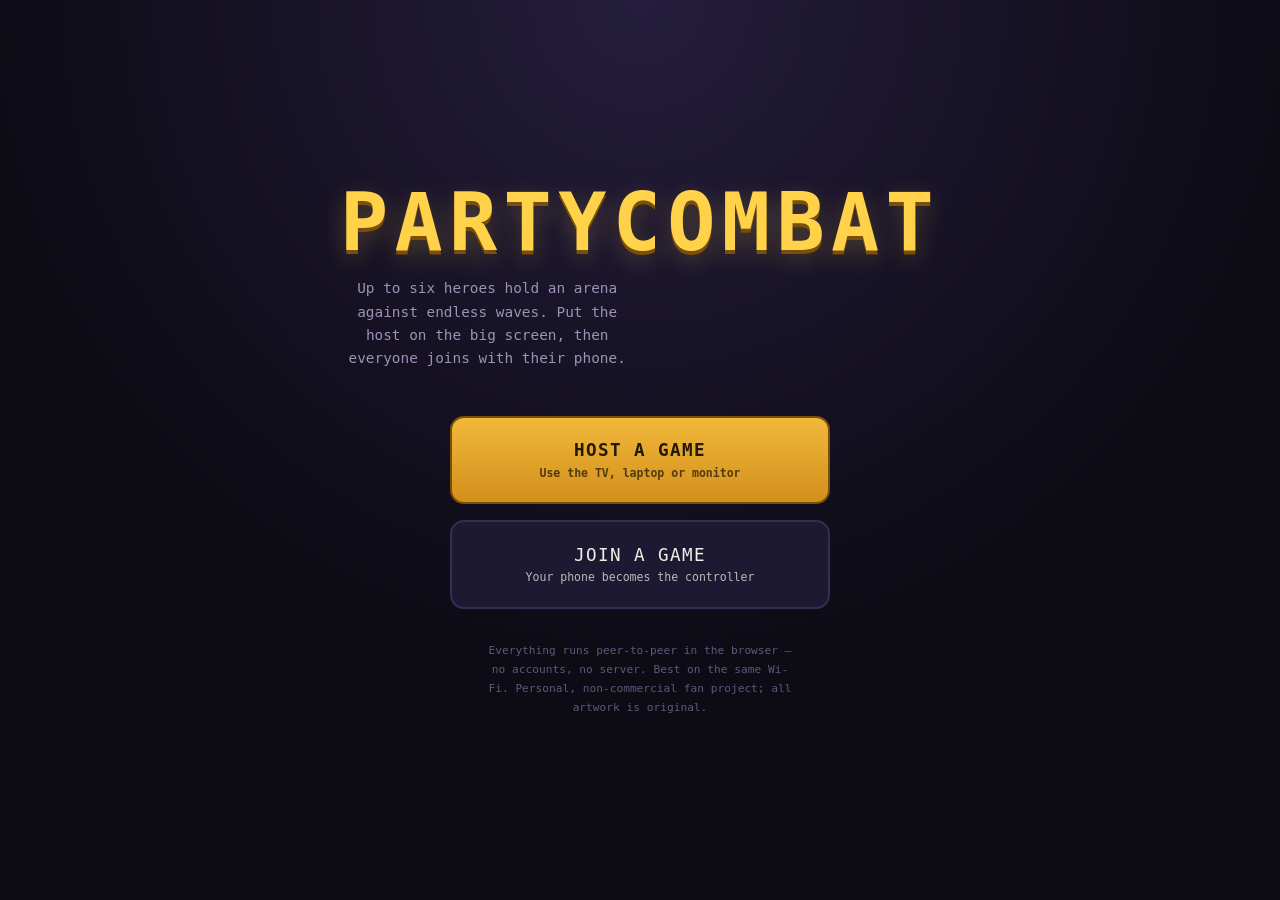
==== index.html @ c1c1633e "Add Partycombat: six-player co-op wave defence for GitHub Pages A Jackbox-style party game. The host" ====
<!doctype html>
<html lang="en">
  <head>
    <meta charset="utf-8" />
    <meta name="viewport" content="width=device-width, initial-scale=1, viewport-fit=cover" />
    <title>Partycombat</title>
    <meta name="description" content="A six-player couch co-op wave defence game. One screen hosts, everyone else plays on their phone." />
    <link rel="stylesheet" href="css/common.css" />
    <style>
      .wrap {
        min-height: 100%;
        display: flex;
        flex-direction: column;
        align-items: center;
        justify-content: center;
        gap: 2rem;
        padding: 2rem 1.25rem;
        text-align: center;
      }
      .logo {
        font-size: clamp(2.5rem, 9vw, 5rem);
        line-height: 1;
        color: var(--gold);
        text-shadow: 0 4px 0 #7a4f08, 0 8px 24px rgba(255, 210, 74, 0.25);
      }
      .tag {
        color: var(--muted);
        max-width: 34ch;
        line-height: 1.6;
        font-size: 0.9rem;
      }
      .choices {
        display: grid;
        gap: 1rem;
        width: min(100%, 380px);
      }
      .choices a {
        text-decoration: none;
      }
      .big {
        display: block;
        width: 100%;
        padding: 1.4rem;
        font-size: 1.1rem;
        border-radius: 14px;
      }
      .sub {
        display: block;
        font-size: 0.72rem;
        text-transform: none;
        letter-spacing: 0;
        opacity: 0.75;
        margin-top: 0.35rem;
      }
      footer {
        color: #5f5880;
        font-size: 0.7rem;
        line-height: 1.7;
        max-width: 46ch;
      }
    </style>
  </head>
  <body>
    <div class="wrap">
      <div>
        <h1 class="logo">Partycombat</h1>
        <p class="tag">
          Up to six heroes hold an arena against endless waves. Put the host on the
          big screen, then everyone joins with their phone.
        </p>
      </div>

      <div class="choices">
        <a href="host.html"
          ><button class="big primary">
            Host a game <span class="sub">Use the TV, laptop or monitor</span>
          </button></a
        >
        <a href="play.html"
          ><button class="big">
            Join a game <span class="sub">Your phone becomes the controller</span>
          </button></a
        >
      </div>

      <footer>
        Everything runs peer-to-peer in the browser — no accounts, no server.
        Best on the same Wi-Fi. Personal, non-commercial fan project; all artwork
        is original.
      </footer>
    </div>
  </body>
</html>
---- css/common.css ----
:root {
  --bg: #0d0b14;
  --bg-2: #171327;
  --panel: #1e1933;
  --edge: #352d55;
  --gold: #ffd24a;
  --ink: #f2eee4;
  --muted: #9b93b5;
  --green: #4fbf5a;
  --red: #e2453c;
  color-scheme: dark;
}

* {
  box-sizing: border-box;
  -webkit-tap-highlight-color: transparent;
}

html,
body {
  margin: 0;
  padding: 0;
  height: 100%;
  background: var(--bg);
  color: var(--ink);
  font-family: ui-monospace, "SF Mono", Menlo, Consolas, monospace;
  overscroll-behavior: none;
}

body {
  background-image: radial-gradient(circle at 50% 0%, #241d3d 0%, var(--bg) 60%);
}

h1,
h2,
h3 {
  margin: 0;
  letter-spacing: 0.08em;
  text-transform: uppercase;
}

button {
  font: inherit;
  cursor: pointer;
  border: 2px solid var(--edge);
  background: var(--panel);
  color: var(--ink);
  padding: 0.75rem 1.25rem;
  border-radius: 10px;
  letter-spacing: 0.08em;
  text-transform: uppercase;
  transition: transform 0.06s ease, background 0.15s ease, border-color 0.15s ease;
}

button:hover:not(:disabled) {
  background: #2a2347;
  border-color: var(--gold);
}

button:active:not(:disabled) {
  transform: translateY(2px);
}

button:disabled {
  opacity: 0.4;
  cursor: not-allowed;
}

button.primary {
  background: linear-gradient(#f0b93a, #d38f1c);
  border-color: #7a4f08;
  color: #241a04;
  font-weight: 700;
}

button.primary:hover:not(:disabled) {
  background: linear-gradient(#ffd05a, #e6a028);
}

input {
  font: inherit;
  background: #100d1c;
  border: 2px solid var(--edge);
  color: var(--ink);
  border-radius: 10px;
  padding: 0.75rem 1rem;
  width: 100%;
}

input:focus {
  outline: none;
  border-color: var(--gold);
}

/* The full-width rule above is meant for text fields only — it otherwise
   stretches a checkbox's layout box and strands it from its label. */
input[type="checkbox"] {
  width: auto;
  flex: none;
  padding: 0;
  margin: 0;
  accent-color: var(--gold);
  width: 1.05em;
  height: 1.05em;
}

.hidden {
  display: none !important;
}

.error {
  color: #ff8f86;
  min-height: 1.2em;
  font-size: 0.85rem;
}

.pixel {
  image-rendering: pixelated;
  image-rendering: crisp-edges;
}
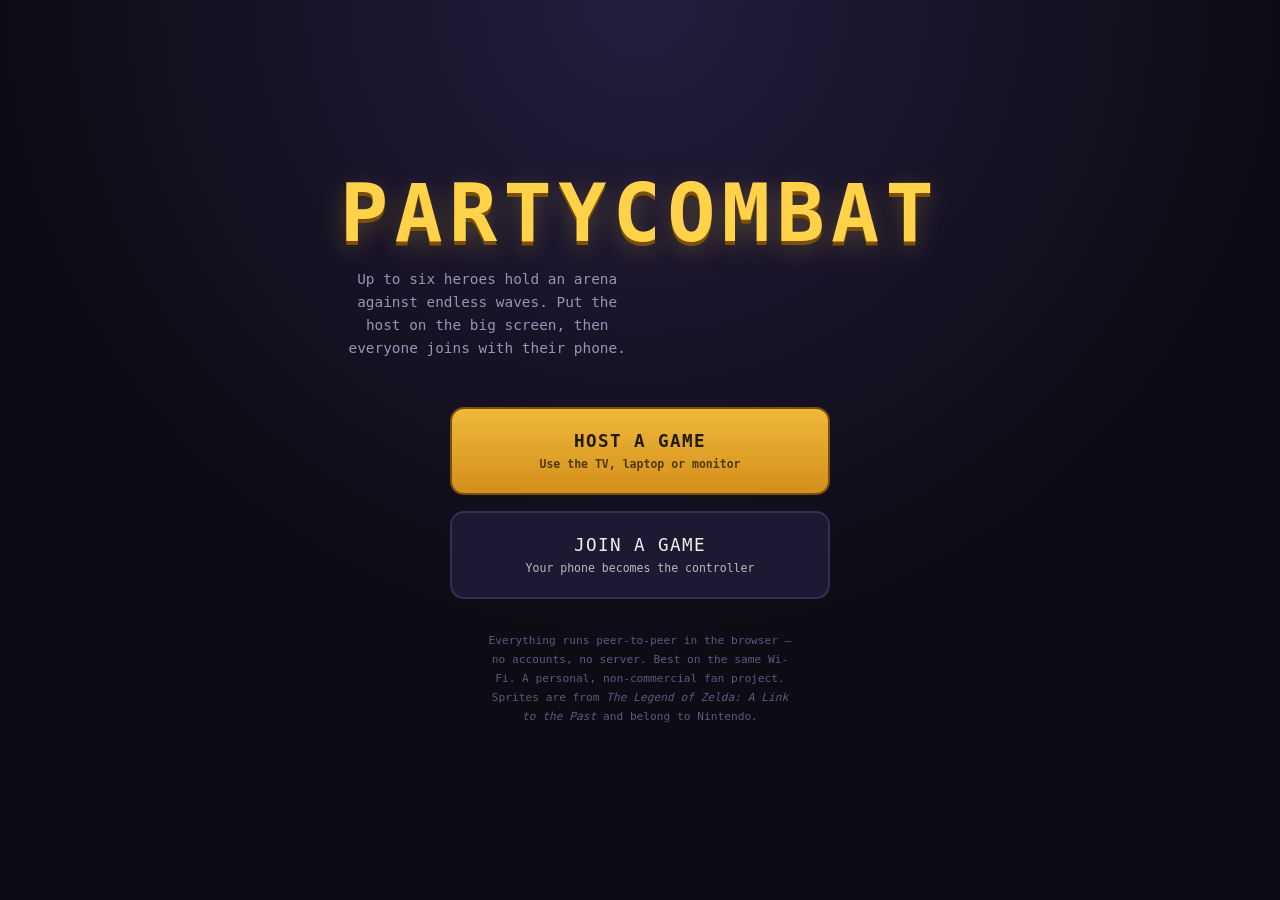
==== commit 05450acd: "Use A Link to the Past sprites instead of hand-drawn art Replaces the original placeholder pixel art" ====
--- a/index.html
+++ b/index.html
@@ -85,8 +85,9 @@
 
       <footer>
         Everything runs peer-to-peer in the browser — no accounts, no server.
-        Best on the same Wi-Fi. Personal, non-commercial fan project; all artwork
-        is original.
+        Best on the same Wi-Fi. A personal, non-commercial fan project. Sprites
+        are from <i>The Legend of Zelda: A Link to the Past</i> and belong to
+        Nintendo.
       </footer>
     </div>
   </body>
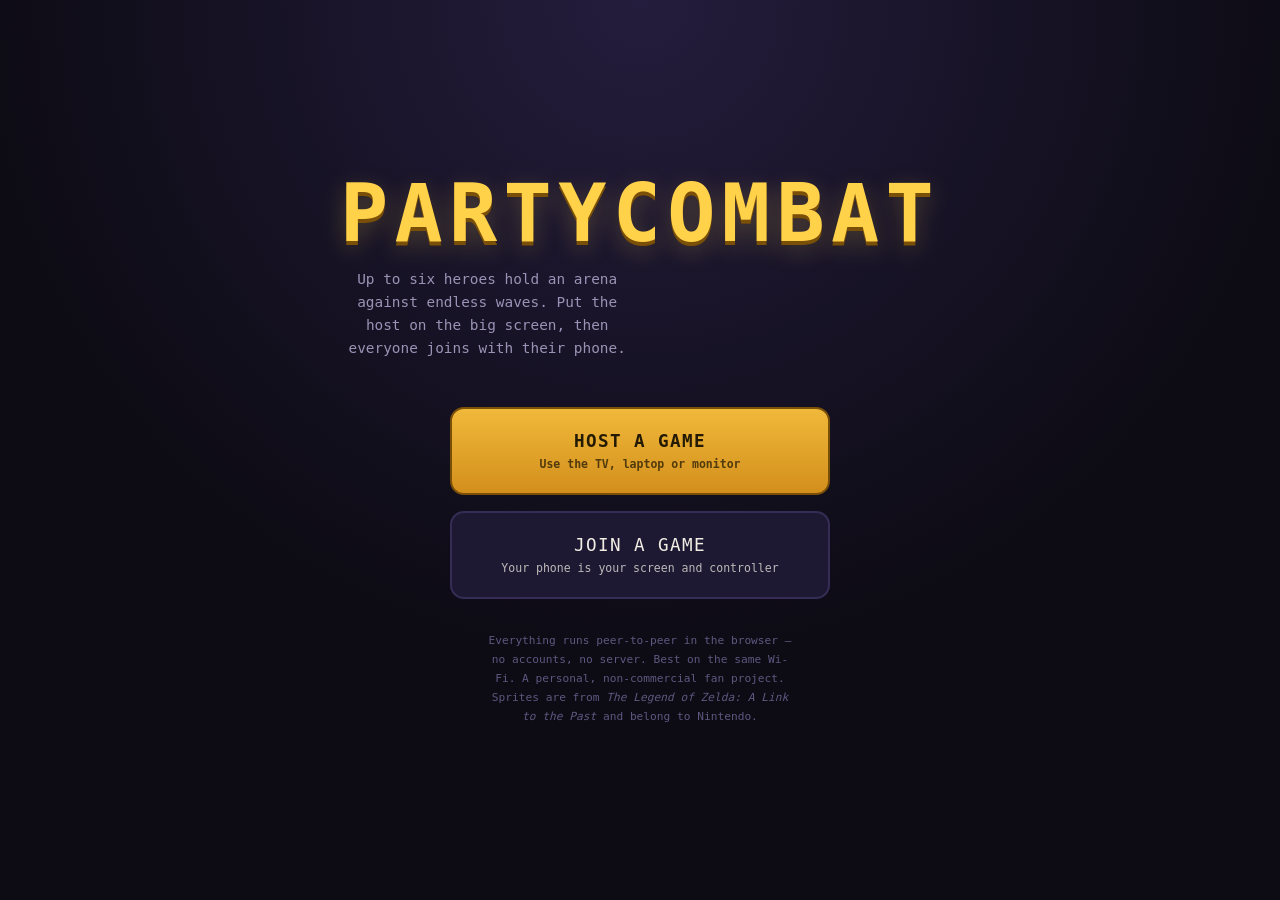
==== commit c9d9531d: "Open the arena into a five-screen island with per-player cameras Replaces the single-screen walled a" ====
--- a/index.html
+++ b/index.html
@@ -78,7 +78,7 @@
         >
         <a href="play.html"
           ><button class="big">
-            Join a game <span class="sub">Your phone becomes the controller</span>
+            Join a game <span class="sub">Your phone is your screen and controller</span>
           </button></a
         >
       </div>
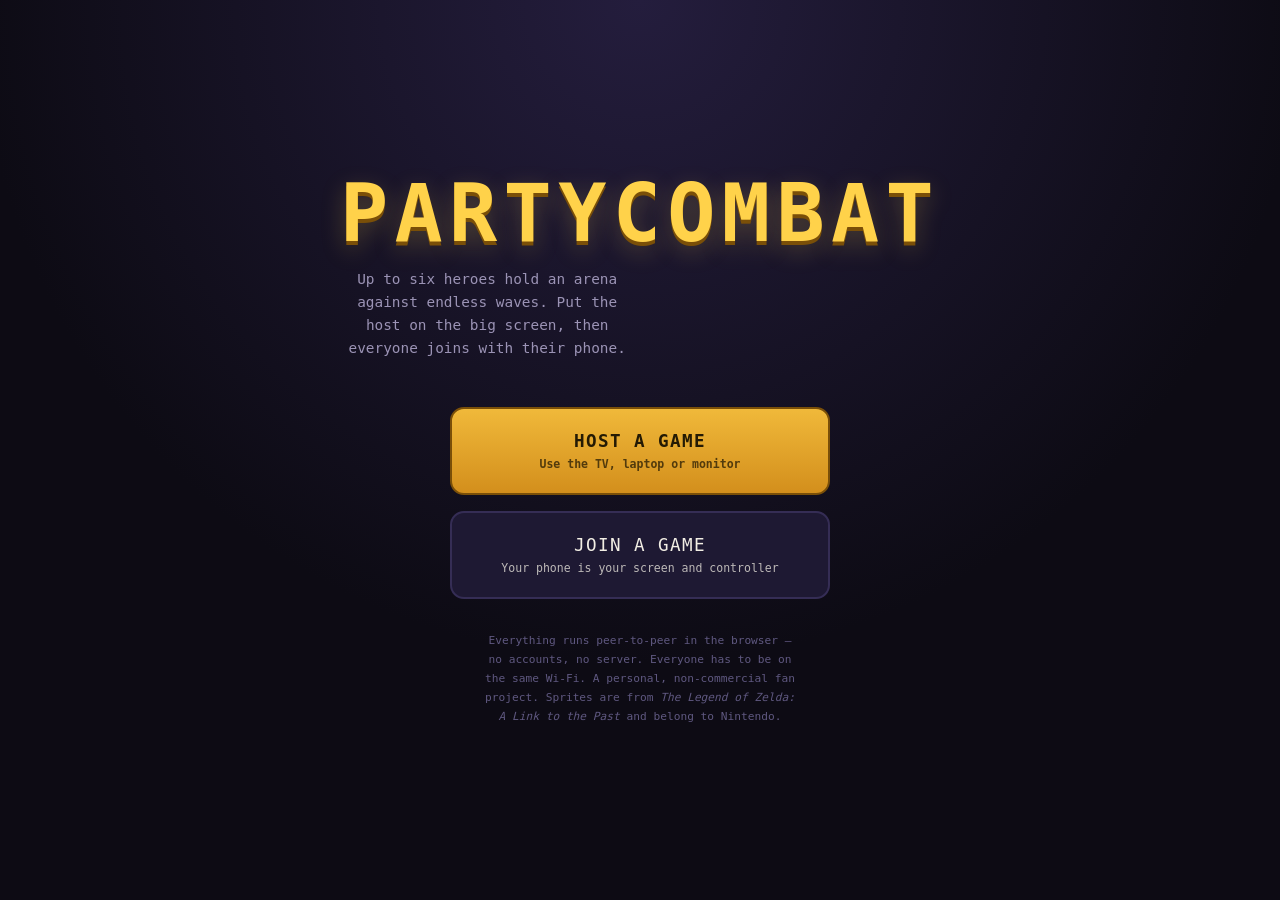
==== commit 8ee5d12f: "Make same Wi-Fi the requirement and drop the relay Playing across networks needed a TURN relay to bo" ====
--- a/index.html
+++ b/index.html
@@ -85,9 +85,9 @@
 
       <footer>
         Everything runs peer-to-peer in the browser — no accounts, no server.
-        Best on the same Wi-Fi. A personal, non-commercial fan project. Sprites
-        are from <i>The Legend of Zelda: A Link to the Past</i> and belong to
-        Nintendo.
+        Everyone has to be on the same Wi-Fi. A personal, non-commercial fan
+        project. Sprites are from <i>The Legend of Zelda: A Link to the Past</i>
+        and belong to Nintendo.
       </footer>
     </div>
   </body>
